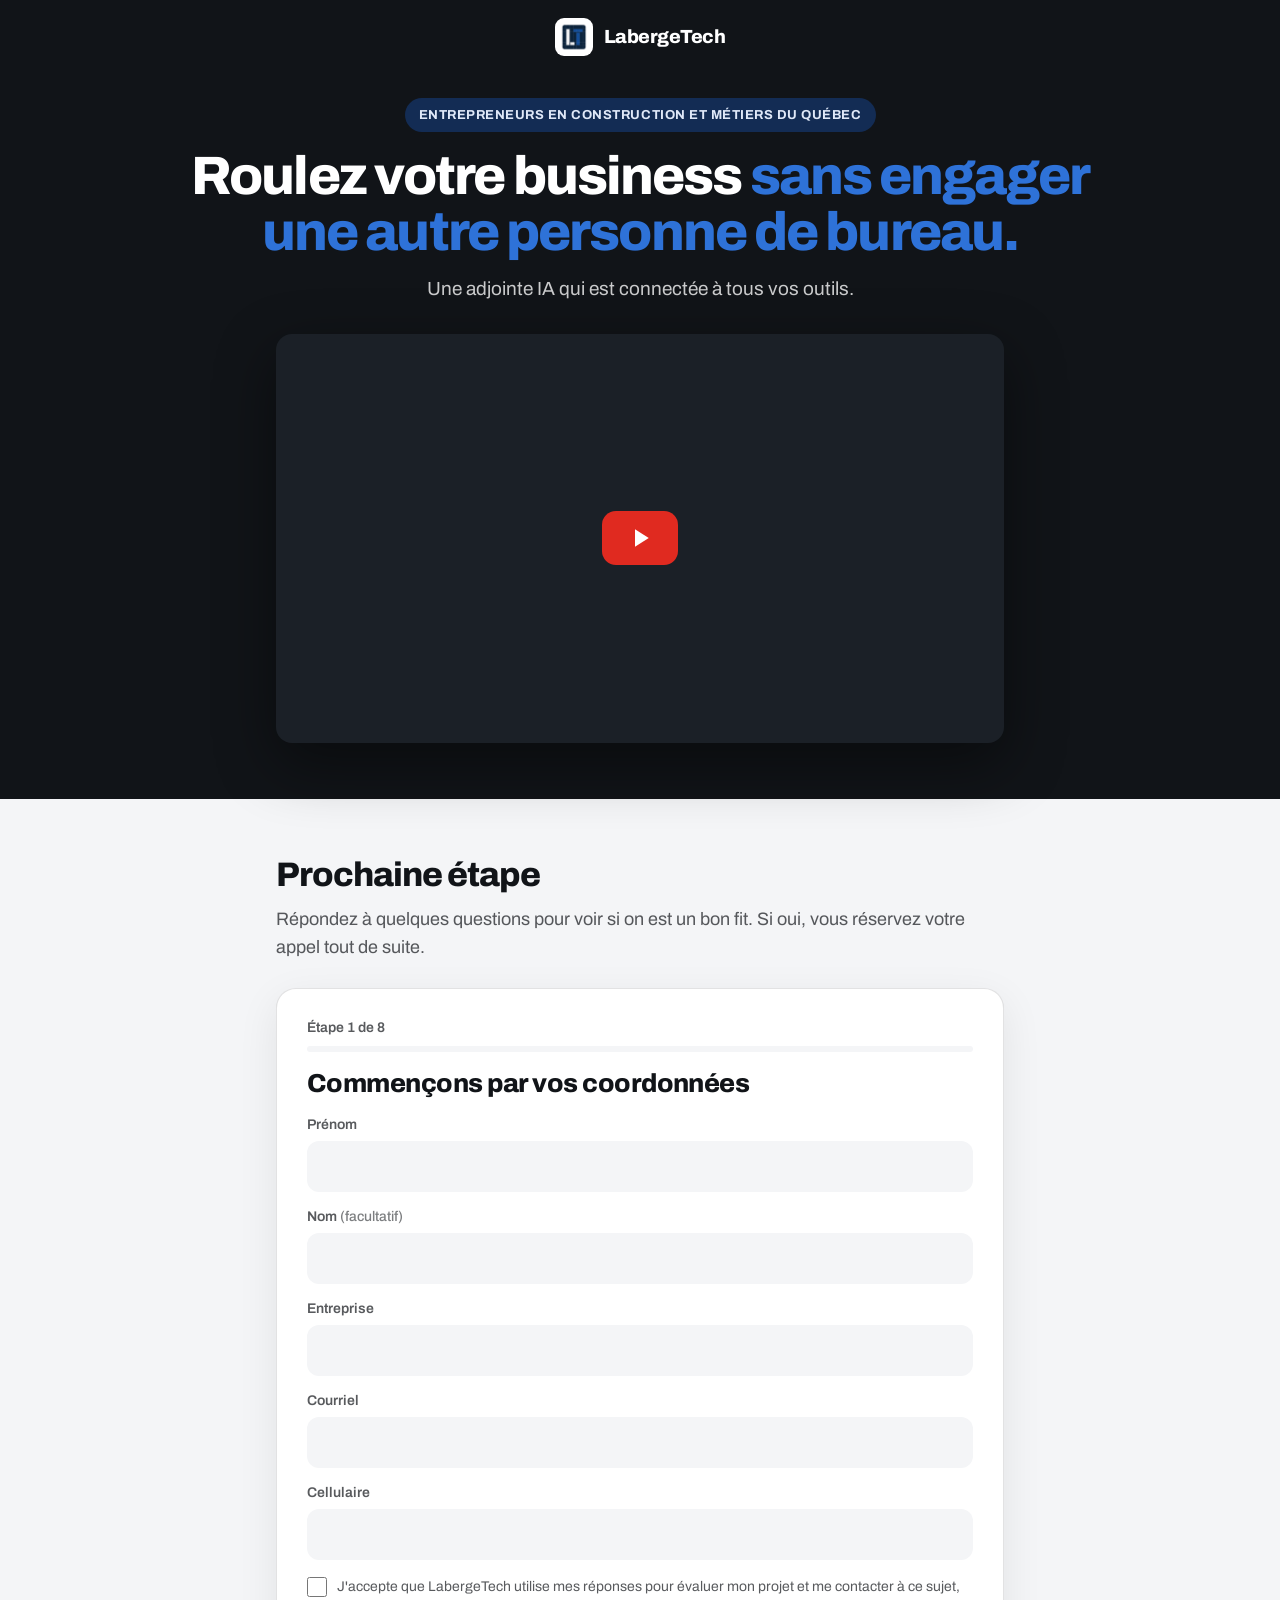
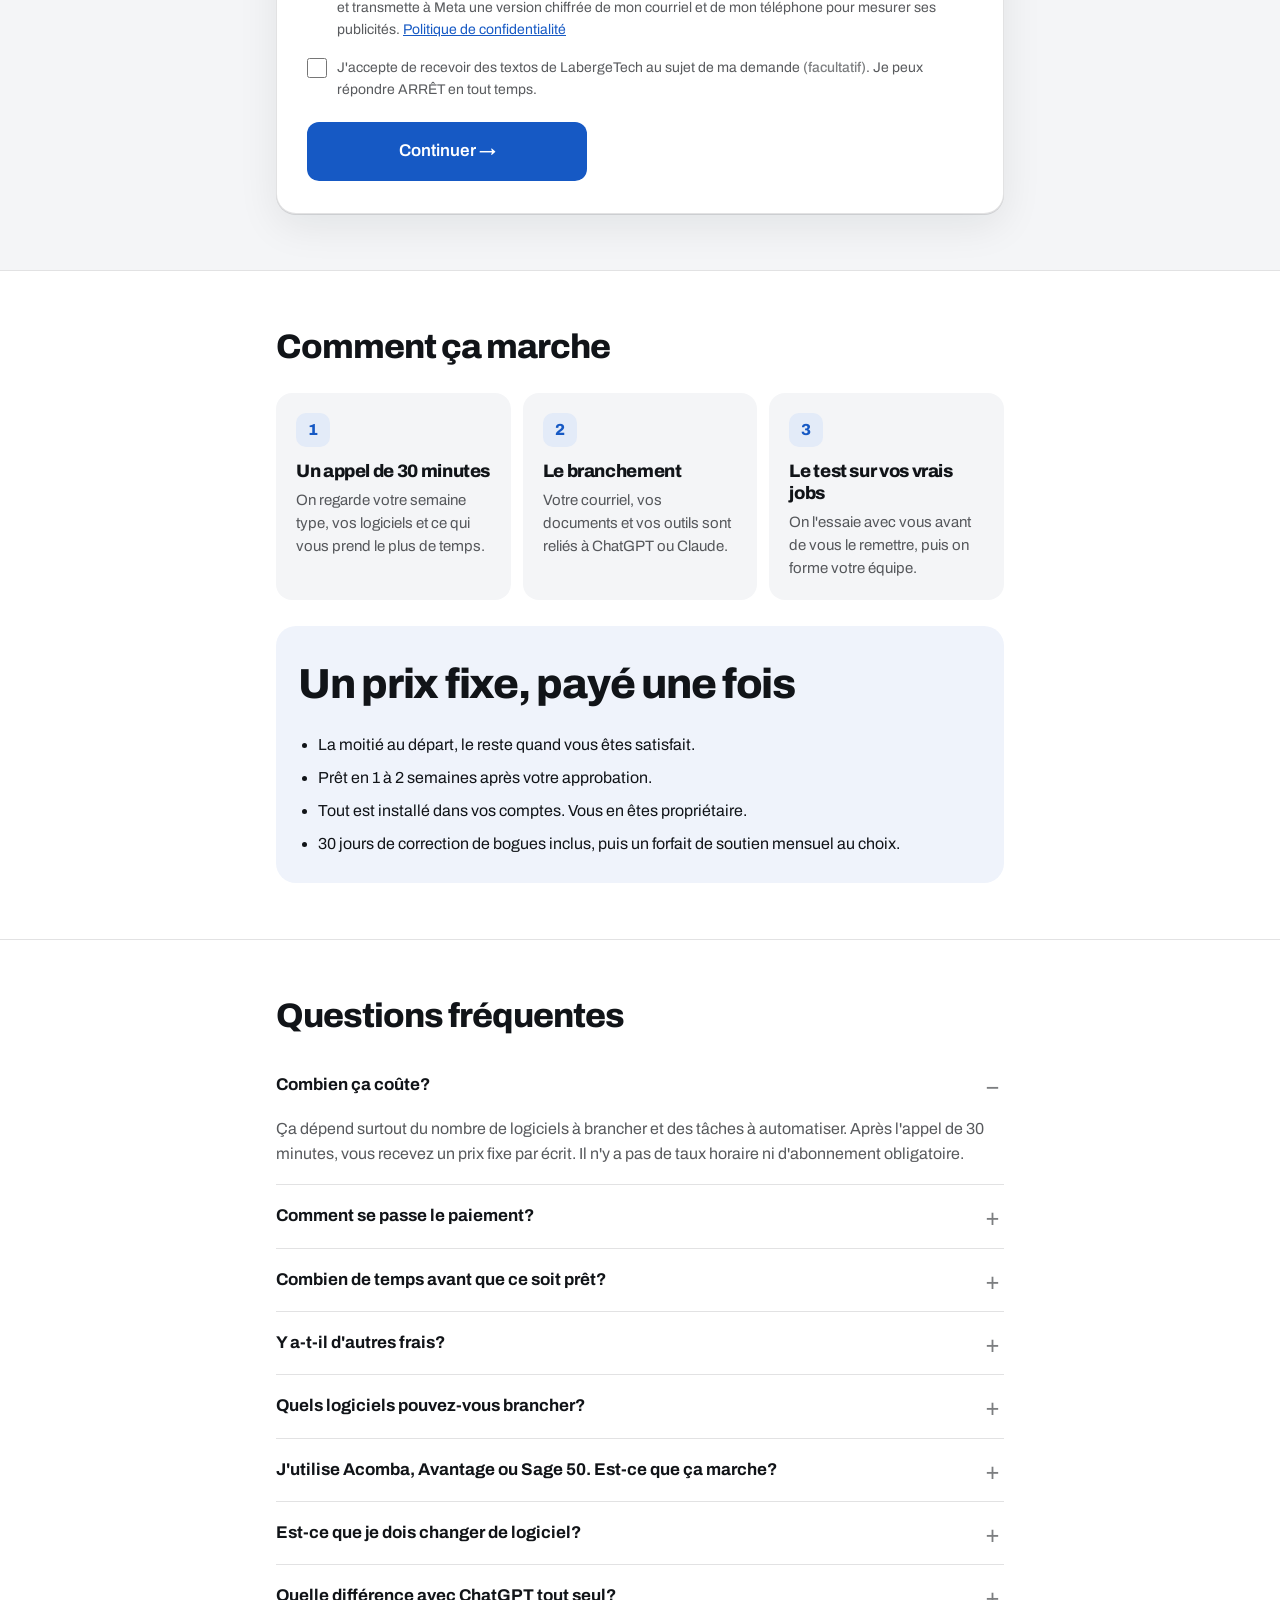
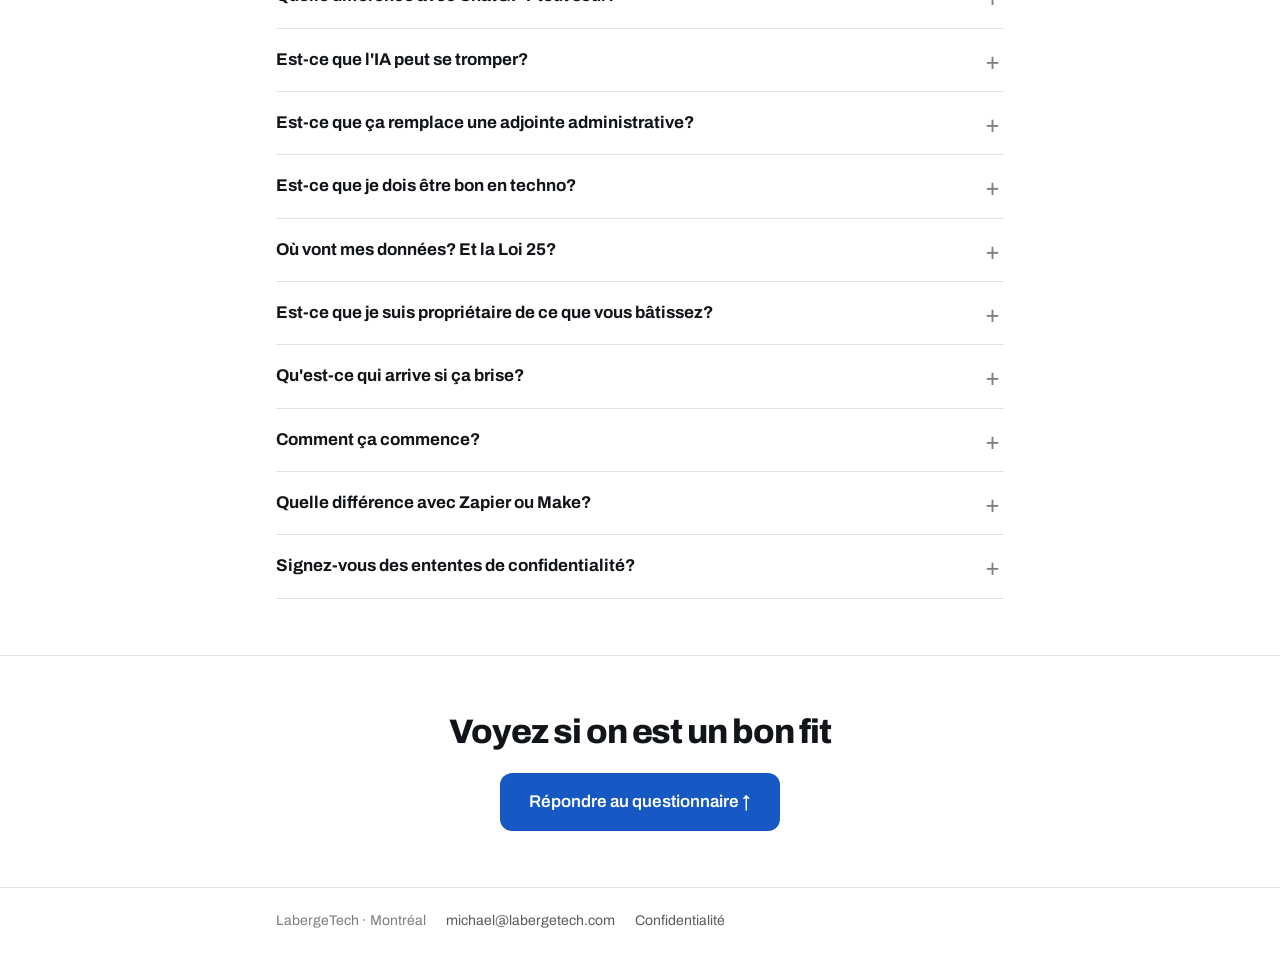
==== adjoint-ia/index.html @ 3dfdaa83 "Add Adjoint IA landing pages, privacy pages cover Meta pixel" ====
<!DOCTYPE html>
<html lang="fr-CA">
<head>
<meta charset="utf-8">
<meta name="viewport" content="width=device-width, initial-scale=1, viewport-fit=cover">
<title>Adjoint IA pour entrepreneurs | LabergeTech</title>
<meta name="description" content="On branche ChatGPT ou Claude sur votre courriel, vos prix et vos logiciels. Pour les entreprises de la construction et des métiers au Québec.">
<link rel="canonical" href="https://labergetech.com/adjoint-ia/">
<link rel="icon" type="image/png" href="../assets/logo.png">
<meta property="og:title" content="Roulez votre business sans engager une autre personne de bureau">
<meta property="og:description" content="Il connaît vos prix, vos jobs et vos clients. Pour les entrepreneurs en construction et les métiers.">
<meta property="og:type" content="website">
<meta property="og:site_name" content="LabergeTech">
<meta property="og:url" content="https://labergetech.com/adjoint-ia/">
<meta property="og:locale" content="fr_CA">
<meta name="robots" content="noindex">
<link rel="preconnect" href="https://fonts.googleapis.com">
<link rel="preconnect" href="https://fonts.gstatic.com" crossorigin>
<link rel="stylesheet" href="https://fonts.googleapis.com/css2?family=Archivo:wght@400;500;600;700;800&display=swap">
<link rel="stylesheet" href="adjoint.css">
<style>
/* Variant A: full page. Dark hero, then light sections. */
.hero { background: var(--ink); color: #fff; padding: 18px 0 56px; }
.hero .brand { color: #fff; }
.callout { display: inline-block; margin-top: 34px; padding: 7px 14px; border-radius: 99px; font-size: 13px; font-weight: 700;
  letter-spacing: .04em; text-transform: uppercase; background: color-mix(in srgb, var(--accent) 35%, var(--ink)); color: #dfe8f8; }
.hero h1 { margin-top: 16px; font-size: clamp(34px, 8.6vw, 54px); font-weight: 800; letter-spacing: -.035em; line-height: 1.04; }
.hero .wrap { max-width: 1000px; text-align: center; }
.hero h1 .hl { color: var(--accent-2); }
.hero h1 .lg { display: none; }
@media (min-width: 960px) { .hero h1 .lg { display: inline; } }
.hero .sub { margin: 14px auto 0; font-size: 19px; color: rgba(255,255,255,.78); max-width: 34em; }
.hero .vsl { max-width: 728px; margin: 30px auto 0; box-shadow: 0 20px 60px rgba(0,0,0,.45); }
.sec { padding: 56px 0; }
.sec + .sec { border-top: 1px solid var(--line); }
.sec h2 { font-size: clamp(26px, 6vw, 34px); font-weight: 800; letter-spacing: -.03em; }
.sec .lead { margin-top: 10px; font-size: 18px; color: var(--ink-70); }
.grid3 { display: grid; gap: 12px; margin-top: 26px; }
@media (min-width: 680px) { .grid3 { grid-template-columns: repeat(3, 1fr); } }
.card { background: var(--surface); border-radius: 16px; padding: 20px; }
.card .n { width: 34px; height: 34px; border-radius: 10px; display: grid; place-items: center; font-weight: 800;
  background: color-mix(in srgb, var(--accent) 12%, var(--bg)); color: var(--accent); }
.card h3 { margin-top: 14px; font-size: 18px; font-weight: 800; }
.card p { margin-top: 6px; color: var(--ink-70); font-size: 15px; }
.apply { background: var(--surface); }
.apply .quiz-card { margin-top: 26px; }
.offer { margin-top: 26px; border-radius: 20px; padding: 26px 22px; background: color-mix(in srgb, var(--accent) 7%, var(--bg)); }
.offer .big { font-size: clamp(30px, 8vw, 42px); font-weight: 800; letter-spacing: -.03em; }
.offer ul { margin: 16px 0 0; padding-left: 20px; }
.offer li { margin-top: 8px; }
.faq { margin-top: 18px; }
.end { text-align: center; }
.end .btn { margin-top: 20px; }
</style>
</head>
<body data-adjoint="A">

<header class="hero"><div class="wrap">
  <a class="brand" href="../fr/"><img src="../assets/logo.png" alt="" width="38" height="38">LabergeTech</a>
  <p><span class="callout">Entrepreneurs en construction et métiers du Québec</span></p>
  <h1>Roulez votre business <span class="hl">sans engager<br class="lg"> une autre personne de bureau.</span></h1>
  <p class="sub">Une adjointe IA qui est connectée à tous vos outils.</p>
  <div class="vsl" role="button" aria-label="Lire la vidéo"><p class="vsl-soon">Vidéo à venir</p></div>
</div></header>

<main>

  <section class="sec apply" id="questionnaire"><div class="wrap">
    <h2>Prochaine étape</h2>
    <p class="lead">Répondez à quelques questions pour voir si on est un bon fit. Si oui, vous réservez votre appel tout de suite.</p>
    <div class="quiz-card" id="quiz">
      <p class="prog-t" id="prog-t" aria-live="polite"></p><div class="bar"><span id="bar"></span></div>
      <div id="step"></div>
    </div>
  </div></section>

  <section class="sec"><div class="wrap">
    <h2>Comment ça marche</h2>
    <div class="grid3">
      <div class="card"><div class="n">1</div><h3>Un appel de 30 minutes</h3><p>On regarde votre semaine type, vos logiciels et ce qui vous prend le plus de temps.</p></div>
      <div class="card"><div class="n">2</div><h3>Le branchement</h3><p>Votre courriel, vos documents et vos outils sont reliés à ChatGPT ou Claude.</p></div>
      <div class="card"><div class="n">3</div><h3>Le test sur vos vrais jobs</h3><p>On l'essaie avec vous avant de vous le remettre, puis on forme votre équipe.</p></div>
    </div>
    <div class="offer">
      <p class="big">Un prix fixe, payé une fois</p>
      <ul>
        <li>La moitié au départ, le reste quand vous êtes satisfait.</li>
        <li>Prêt en 1 à 2 semaines après votre approbation.</li>
        <li>Tout est installé dans vos comptes. Vous en êtes propriétaire.</li>
        <li>30 jours de correction de bogues inclus, puis un forfait de soutien mensuel au choix.</li>
      </ul>
    </div>
  </div></section>

  <section class="sec"><div class="wrap">
    <h2>Questions fréquentes</h2>
    <div class="faq">
      <details open><summary>Combien ça coûte?</summary><p>Ça dépend surtout du nombre de logiciels à brancher et des tâches à automatiser. Après l'appel de 30 minutes, vous recevez un prix fixe par écrit. Il n'y a pas de taux horaire ni d'abonnement obligatoire.</p></details>
      <details><summary>Comment se passe le paiement?</summary><p>La moitié au départ, le reste à la fin, quand vous êtes satisfait du résultat. Des rondes de corrections sont incluses dans chaque projet.</p></details>
      <details><summary>Combien de temps avant que ce soit prêt?</summary><p>De 1 à 2 semaines après votre approbation. Vous recevez un échéancier avant le début des travaux.</p></details>
      <details><summary>Y a-t-il d'autres frais?</summary><p>Oui : l'abonnement à ChatGPT ou à Claude, payé directement à OpenAI ou à Anthropic, pour chaque personne qui utilise l'adjoint. Certains connecteurs ont aussi des frais mensuels. On vous dit lesquels avant de commencer.</p></details>
      <details><summary>Quels logiciels pouvez-vous brancher?</summary><p>Gestion des jobs et des clients : Jobber, ProgressionLIVE, HubSpot, Housecall Pro, ServiceTitan et GoHighLevel. Comptabilité : QuickBooks Online, Acomba, Sage 50 et Avantage. Courriel et documents : Outlook et Gmail. Vous utilisez autre chose? Indiquez-le dans le questionnaire : on regarde avec vous à l'appel si ça peut fonctionner.</p></details>
      <details><summary>J'utilise Acomba, Avantage ou Sage 50. Est-ce que ça marche?</summary><p>Oui, avec un connecteur. Ces logiciels roulent sur un poste de travail et ne s'ouvrent pas directement à l'IA. Pour Acomba et Avantage, un module ajouté sur l'ordinateur de la comptabilité permet de lire et de créer des clients, des factures et des soumissions. Pour Sage 50, on passe par la trousse de développement officielle de Sage. C'est plus de travail qu'un logiciel en ligne, alors on regarde ensemble à l'appel si ça vaut la peine pour vous. Votre courriel, votre liste de prix et vos soumissions se branchent de toute façon.</p></details>
      <details><summary>Est-ce que je dois changer de logiciel?</summary><p>Non. On bâtit autour de ce que vous utilisez déjà.</p></details>
      <details><summary>Quelle différence avec ChatGPT tout seul?</summary><p>Sans accès à vos outils, ChatGPT ne connaît rien de votre entreprise : il faut lui recoller vos prix et vos infos à chaque conversation. Un Adjoint IA est branché en permanence sur vos documents et vos logiciels. Quand il répond, il vous montre d'où vient l'information.</p></details>
      <details><summary>Est-ce que l'IA peut se tromper?</summary><p>Oui, comme une personne. C'est pour ça que l'adjoint cite ses sources et n'envoie rien, ni courriel ni facture, sans que vous l'ayez relu. On le teste avec vous sur vos vrais jobs avant de vous le remettre.</p></details>
      <details><summary>Est-ce que ça remplace une adjointe administrative?</summary><p>Ça dépend de ce qu'elle fait. L'IA prend les tâches répétitives : retrouver un prix, monter un premier jet de soumission, préparer une relance. Elle ne répond pas au téléphone et ne décide rien à votre place.</p></details>
      <details><summary>Est-ce que je dois être bon en techno?</summary><p>Non. Vous lui écrivez en français, comme à une personne. On forme votre équipe à la remise.</p></details>
      <details><summary>Où vont mes données? Et la Loi 25?</summary><p>Vos données restent dans vos comptes : votre Microsoft 365 ou Google, votre logiciel comptable, votre abonnement ChatGPT ou Claude. On configure les réglages de confidentialité offerts par votre forfait et on vous aide à documenter l'usage de l'IA comme l'exige la Loi 25.</p></details>
      <details><summary>Est-ce que je suis propriétaire de ce que vous bâtissez?</summary><p>Oui. Tout est installé chez vous, à votre nom. Si vous voulez faire affaire avec quelqu'un d'autre un jour, vous partez avec l'ensemble.</p></details>
      <details><summary>Qu'est-ce qui arrive si ça brise?</summary><p>Les 30 jours suivant la remise, on corrige les bogues sans frais. Ensuite, un forfait de soutien mensuel est offert, au choix : on s'occupe des mises à jour, des bris et des ajouts. Sinon, on intervient à l'heure.</p></details>
      <details><summary>Comment ça commence?</summary><p>Vous remplissez le questionnaire ci-dessus, puis vous réservez un appel de 30 minutes. On passe en revue votre semaine et vos tâches les plus longues. Si c'est un bon fit, vous recevez un prix fixe par écrit.</p></details>
      <details><summary>Quelle différence avec Zapier ou Make?</summary><p>Zapier et Make déplacent des données d'un logiciel à l'autre selon des règles fixes. Un Adjoint IA comprend une demande écrite en français et va chercher l'information lui-même. On utilise parfois Zapier en arrière-plan pour brancher un logiciel.</p></details>
      <details><summary>Signez-vous des ententes de confidentialité?</summary><p>Oui. On signe la vôtre, ou on vous envoie la nôtre avant l'appel.</p></details>
    </div>
  </div></section>

  <section class="sec end"><div class="wrap">
    <h2>Voyez si on est un bon fit</h2>
    <button type="button" class="btn btn-primary btn-lg wide" data-start>Répondre au questionnaire ↑</button>
  </div></section>
</main>

<footer class="foot"><div class="wrap">
  <span>LabergeTech · Montréal</span>
  <a href="mailto:michael@labergetech.com">michael@labergetech.com</a>
  <a href="../confidentialite/">Confidentialité</a>
</div></footer>

<script src="adjoint.js"></script>
</body>
</html>
---- adjoint-ia/adjoint.css ----
/* Shared by both Adjoint IA pages. Tokens copied from facturation/index.html. */
:root {
  --bg: #ffffff;
  --surface: #f4f5f7;
  --ink: #111418;
  --accent: #1659c4;
  --accent-2: #2e72d8;
  --ink-70: color-mix(in srgb, var(--ink) 70%, transparent);
  --ink-55: color-mix(in srgb, var(--ink) 55%, transparent);
  --ink-30: color-mix(in srgb, var(--ink) 30%, transparent);
  --line: color-mix(in srgb, var(--ink) 12%, transparent);
  --green: #1d8052;
  --green-2: #23975f;
  --r: 12px;
  --ease: cubic-bezier(.16, 1, .3, 1);
}
*, *::before, *::after { box-sizing: border-box; }
[hidden] { display: none !important; }
html { -webkit-text-size-adjust: 100%; scroll-behavior: smooth; }
@media (prefers-reduced-motion: reduce) { html { scroll-behavior: auto; } }
body { margin: 0; background: var(--bg); color: var(--ink);
  font-family: "Archivo", system-ui, -apple-system, "Segoe UI", sans-serif;
  font-size: 16px; line-height: 1.55; -webkit-font-smoothing: antialiased; }
:focus-visible { outline: 2px solid var(--accent); outline-offset: 3px; }
h1, h2, h3 { margin: 0; letter-spacing: -.02em; line-height: 1.2; }
p { margin: 0; }
a { color: var(--accent); }
.wrap { max-width: 760px; margin: 0 auto; padding: 0 16px; }
.nw { white-space: nowrap; }

.brand { display: inline-flex; align-items: center; gap: 11px; color: inherit; text-decoration: none;
  font-weight: 800; font-size: 19px; letter-spacing: -.025em; }
.brand img { width: 38px; height: 38px; border-radius: 9px; }

.btn { display: inline-flex; align-items: center; justify-content: center; gap: 8px; min-height: 48px;
  font: inherit; font-weight: 600; font-size: 16px; padding: 12px 22px; border-radius: var(--r);
  border: 1px solid transparent; cursor: pointer; text-decoration: none; text-align: center;
  transition: background .2s var(--ease), transform .2s var(--ease); }
.btn-primary { background: var(--accent); color: #fff; }
.btn-primary:hover { background: var(--accent-2); }
.btn-go { background: var(--green); color: #fff; box-shadow: 0 6px 20px color-mix(in srgb, var(--green) 35%, transparent); }
.btn-go:hover { background: var(--green-2); }
.btn:active { transform: translateY(1px); }
.btn[disabled] { opacity: .45; cursor: default; }
.btn-lg { padding: 15px 26px; font-size: 17px; }
.wide { width: 100%; }
@media (min-width: 560px) { .wide { width: auto; min-width: 280px; } }

/* VSL: poster until config.json has a YouTube id, then click to load */
.vsl { position: relative; aspect-ratio: 16 / 9; border-radius: 16px; overflow: hidden; background: #1b2027 center / cover;
  display: grid; place-items: center; color: #fff; text-align: center; }
.vsl.ready { cursor: pointer; }
.vsl.ready::after { content: ""; position: absolute; width: 76px; height: 54px; border-radius: 14px; background: #e02a20
  url("data:image/svg+xml,%3Csvg xmlns='http://www.w3.org/2000/svg' viewBox='0 0 24 24'%3E%3Cpath d='M8 5v14l11-7z' fill='%23fff'/%3E%3C/svg%3E") center / 30px no-repeat; }
.vsl.ready .vsl-soon { display: none; }
.vsl-soon { padding: 20px; font-weight: 600; opacity: .8; }
.vsl iframe { position: absolute; inset: 0; width: 100%; height: 100%; border: 0; }

/* questionnaire */
.quiz-card { background: var(--bg); color: var(--ink); border-radius: 20px; padding: 22px 18px 26px;
  box-shadow: 0 1px 0 var(--line), 0 12px 40px rgba(17, 20, 24, .08); border: 1px solid var(--line); }
@media (min-width: 560px) { .quiz-card { padding: 28px 30px 32px; } }
.prog-t { font-size: 14px; font-weight: 600; color: var(--ink-70); }
.bar { height: 6px; background: var(--surface); border-radius: 99px; margin-top: 8px; overflow: hidden; }
.bar span { display: block; height: 100%; width: 0; background: var(--accent); border-radius: 99px; transition: width .3s var(--ease); }
#step { padding-top: 16px; }
#step h3, .result h3 { font-size: clamp(21px, 5.4vw, 26px); font-weight: 800; outline: none; }
.back { font: inherit; font-size: 15px; font-weight: 600; color: var(--ink-70); background: none; border: 0;
  padding: 10px 0; margin: -6px 0 6px; min-height: 44px; cursor: pointer; }
.hint { margin-top: 6px; color: var(--ink-55); font-size: 15px; }
.chips { display: grid; gap: 10px; margin-top: 18px; }
@media (min-width: 560px) { .chips { grid-template-columns: 1fr 1fr; } }
.chip { font: inherit; font-size: 16px; font-weight: 500; text-align: left; color: var(--ink); min-height: 52px;
  padding: 13px 16px 13px 46px; position: relative; background: var(--bg); cursor: pointer;
  border: 1.5px solid color-mix(in srgb, var(--ink) 22%, transparent); border-radius: var(--r);
  transition: border-color .15s var(--ease), background .15s var(--ease); -webkit-tap-highlight-color: transparent; }
.chip::before { content: ""; position: absolute; left: 16px; top: 50%; width: 18px; height: 18px; margin-top: -9px;
  border-radius: 50%; border: 1.5px solid var(--ink-30); background: var(--bg); }
.chips.multi .chip::before { border-radius: 5px; }
.chip:hover { border-color: var(--accent); }
.chip[aria-pressed="true"] { border-color: var(--accent); background: color-mix(in srgb, var(--accent) 7%, var(--bg)); }
.chip[aria-pressed="true"]::before { border-color: var(--accent); background: var(--accent); box-shadow: inset 0 0 0 3px var(--bg); }
.next { margin-top: 20px; }
textarea, .fld input { width: 100%; font: inherit; font-size: 17px; color: var(--ink); padding: 11px 14px;
  background: var(--surface); border: 1.5px solid transparent; border-radius: var(--r); }
textarea { margin-top: 16px; resize: vertical; }
.fld input { min-height: 50px; }
textarea:focus, .fld input:focus { outline: none; border-color: var(--accent); background: var(--bg); }
.fld { display: grid; gap: 6px; margin-top: 14px; }
.fld span { font-size: 14px; font-weight: 600; color: var(--ink-70); }
.fld em, .check em { font-style: normal; font-weight: 500; color: var(--ink-55); }
.check { display: flex; gap: 10px; align-items: flex-start; margin-top: 16px; font-size: 14px; color: var(--ink-70); }
.check input { width: 20px; height: 20px; margin: 1px 0 0; flex: none; accent-color: var(--accent); }
#contact .btn { margin-top: 22px; }
.err { margin-top: 12px; font-size: 14px; font-weight: 600; color: #c62d22; }
.hp { position: absolute; left: -9999px; width: 1px; height: 1px; overflow: hidden; }
.result p { margin-top: 12px; color: var(--ink-70); font-size: 17px; }
.result .btn { margin-top: 22px; }
.result.ok h3 { color: var(--green); }

/* FAQ: native accordion */
.faq details { border-bottom: 1px solid var(--line); }
.faq summary { list-style: none; cursor: pointer; padding: 18px 36px 18px 0; position: relative; font-weight: 700; font-size: 17px; }
.faq summary::-webkit-details-marker { display: none; }
.faq summary::after { content: "+"; position: absolute; right: 4px; top: 14px; font-size: 24px; font-weight: 400; color: var(--ink-55); }
.faq details[open] summary::after { content: "\2212"; }
.faq details p { padding: 0 0 18px; color: var(--ink-70); }

.foot { border-top: 1px solid var(--line); padding: 22px 0 40px; font-size: 14px; color: var(--ink-55); }
.foot .wrap { display: flex; flex-wrap: wrap; gap: 8px 20px; }
.foot a { color: var(--ink-70); text-decoration: none; }
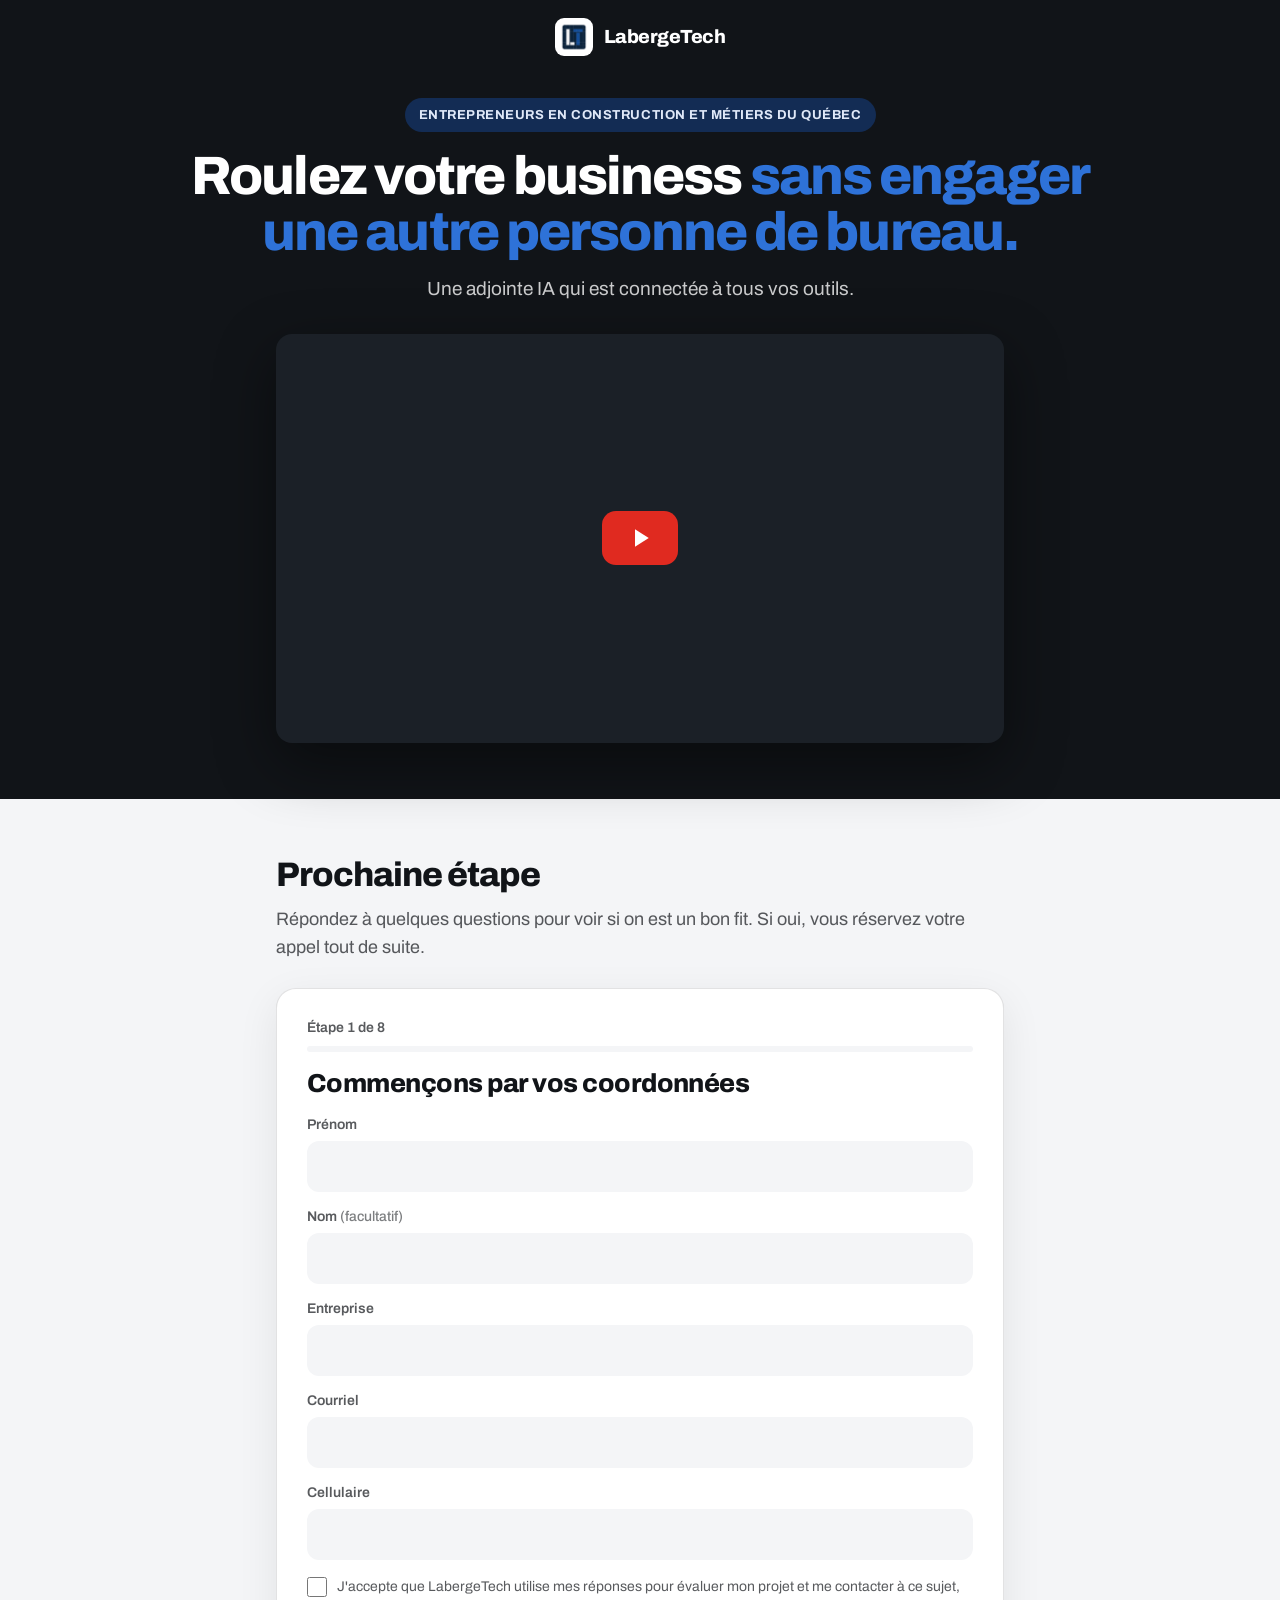
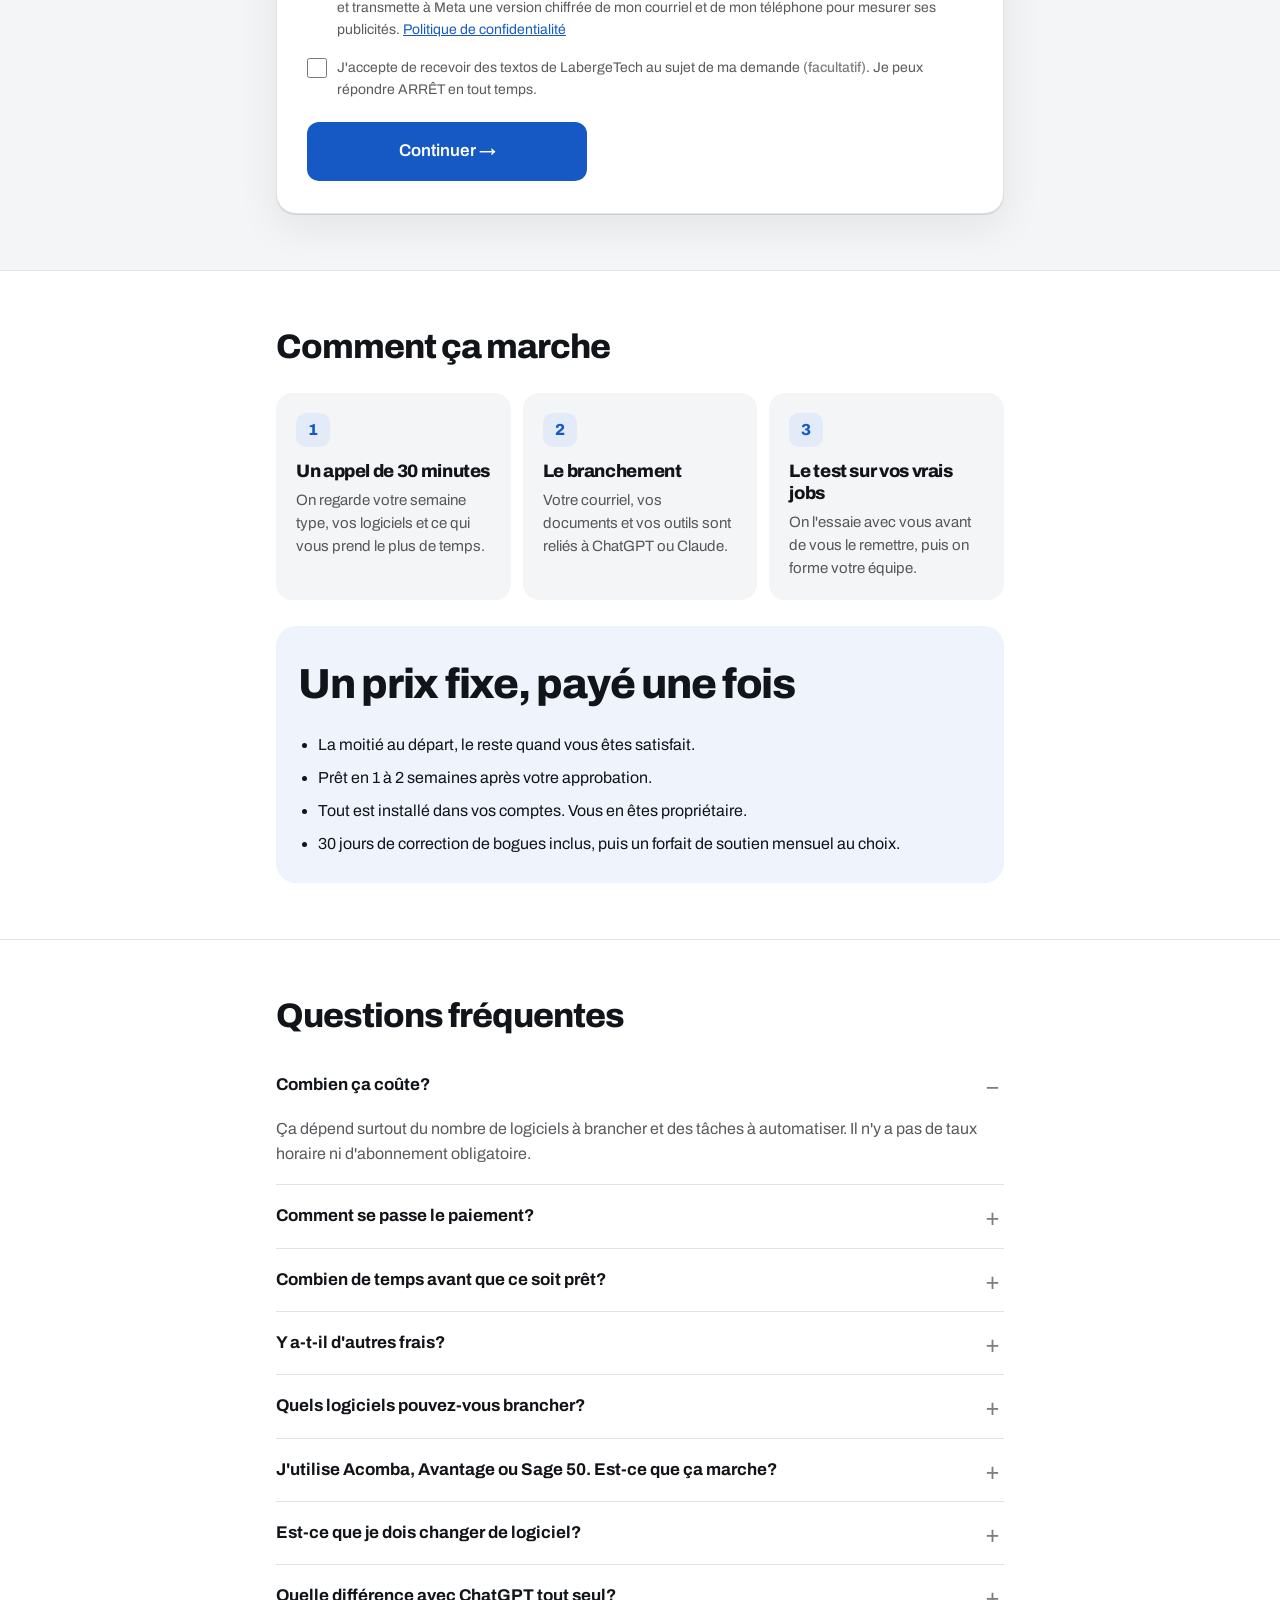
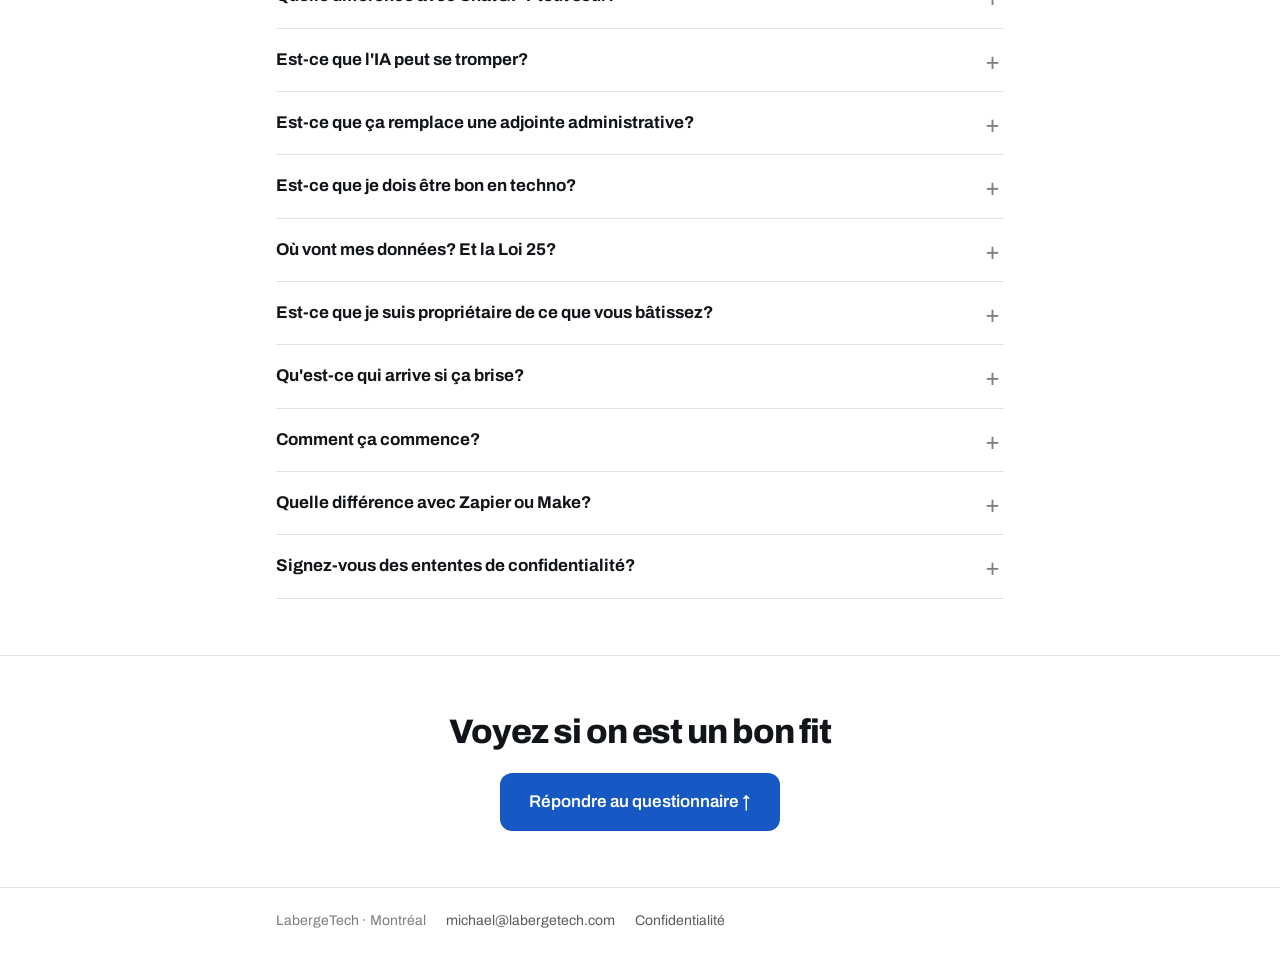
==== commit 4bb85649: "Drop the fixed-price-in-writing line from result screen and FAQ" ====
--- a/adjoint-ia/index.html
+++ b/adjoint-ia/index.html
@@ -95,7 +95,7 @@
   <section class="sec"><div class="wrap">
     <h2>Questions fréquentes</h2>
     <div class="faq">
-      <details open><summary>Combien ça coûte?</summary><p>Ça dépend surtout du nombre de logiciels à brancher et des tâches à automatiser. Après l'appel de 30 minutes, vous recevez un prix fixe par écrit. Il n'y a pas de taux horaire ni d'abonnement obligatoire.</p></details>
+      <details open><summary>Combien ça coûte?</summary><p>Ça dépend surtout du nombre de logiciels à brancher et des tâches à automatiser. Il n'y a pas de taux horaire ni d'abonnement obligatoire.</p></details>
       <details><summary>Comment se passe le paiement?</summary><p>La moitié au départ, le reste à la fin, quand vous êtes satisfait du résultat. Des rondes de corrections sont incluses dans chaque projet.</p></details>
       <details><summary>Combien de temps avant que ce soit prêt?</summary><p>De 1 à 2 semaines après votre approbation. Vous recevez un échéancier avant le début des travaux.</p></details>
       <details><summary>Y a-t-il d'autres frais?</summary><p>Oui : l'abonnement à ChatGPT ou à Claude, payé directement à OpenAI ou à Anthropic, pour chaque personne qui utilise l'adjoint. Certains connecteurs ont aussi des frais mensuels. On vous dit lesquels avant de commencer.</p></details>
@@ -109,7 +109,7 @@
       <details><summary>Où vont mes données? Et la Loi 25?</summary><p>Vos données restent dans vos comptes : votre Microsoft 365 ou Google, votre logiciel comptable, votre abonnement ChatGPT ou Claude. On configure les réglages de confidentialité offerts par votre forfait et on vous aide à documenter l'usage de l'IA comme l'exige la Loi 25.</p></details>
       <details><summary>Est-ce que je suis propriétaire de ce que vous bâtissez?</summary><p>Oui. Tout est installé chez vous, à votre nom. Si vous voulez faire affaire avec quelqu'un d'autre un jour, vous partez avec l'ensemble.</p></details>
       <details><summary>Qu'est-ce qui arrive si ça brise?</summary><p>Les 30 jours suivant la remise, on corrige les bogues sans frais. Ensuite, un forfait de soutien mensuel est offert, au choix : on s'occupe des mises à jour, des bris et des ajouts. Sinon, on intervient à l'heure.</p></details>
-      <details><summary>Comment ça commence?</summary><p>Vous remplissez le questionnaire ci-dessus, puis vous réservez un appel de 30 minutes. On passe en revue votre semaine et vos tâches les plus longues. Si c'est un bon fit, vous recevez un prix fixe par écrit.</p></details>
+      <details><summary>Comment ça commence?</summary><p>Vous remplissez le questionnaire ci-dessus, puis vous réservez un appel de 30 minutes. On passe en revue votre semaine et vos tâches les plus longues.</p></details>
       <details><summary>Quelle différence avec Zapier ou Make?</summary><p>Zapier et Make déplacent des données d'un logiciel à l'autre selon des règles fixes. Un Adjoint IA comprend une demande écrite en français et va chercher l'information lui-même. On utilise parfois Zapier en arrière-plan pour brancher un logiciel.</p></details>
       <details><summary>Signez-vous des ententes de confidentialité?</summary><p>Oui. On signe la vôtre, ou on vous envoie la nôtre avant l'appel.</p></details>
     </div>
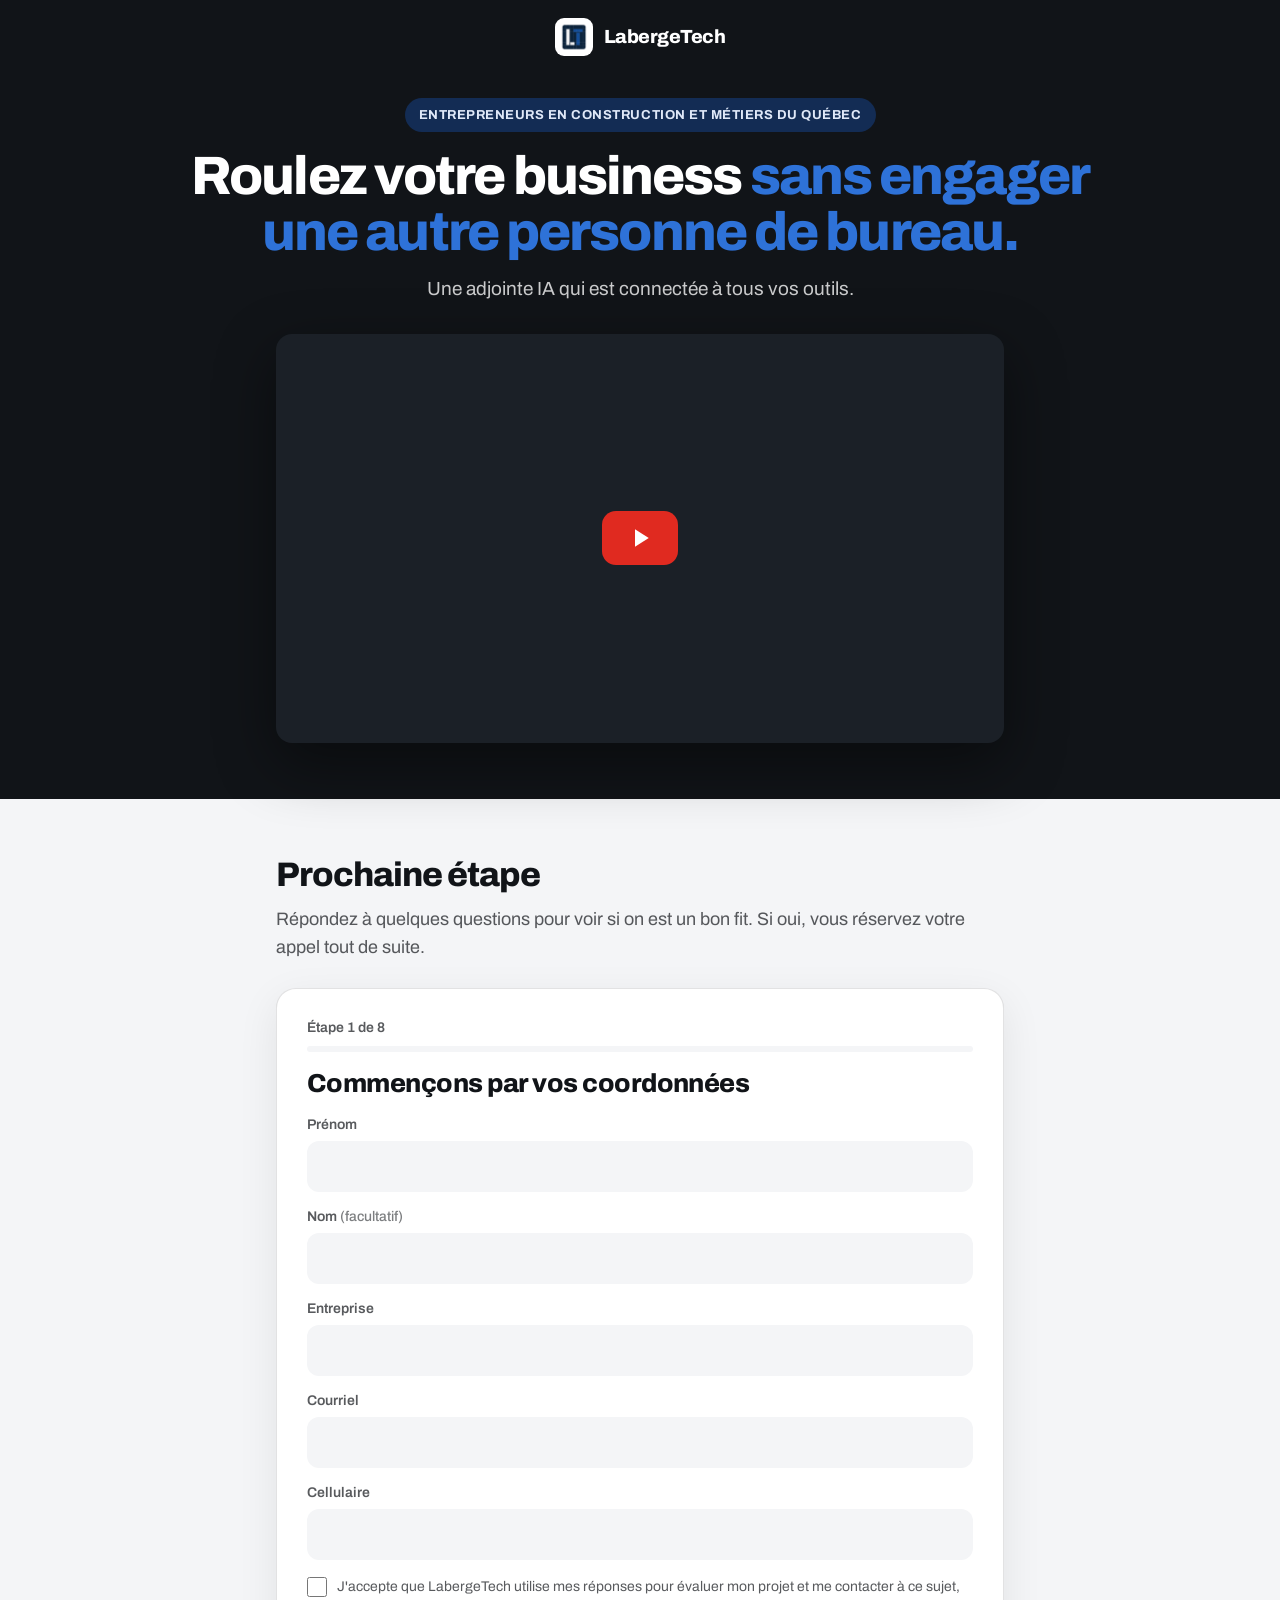
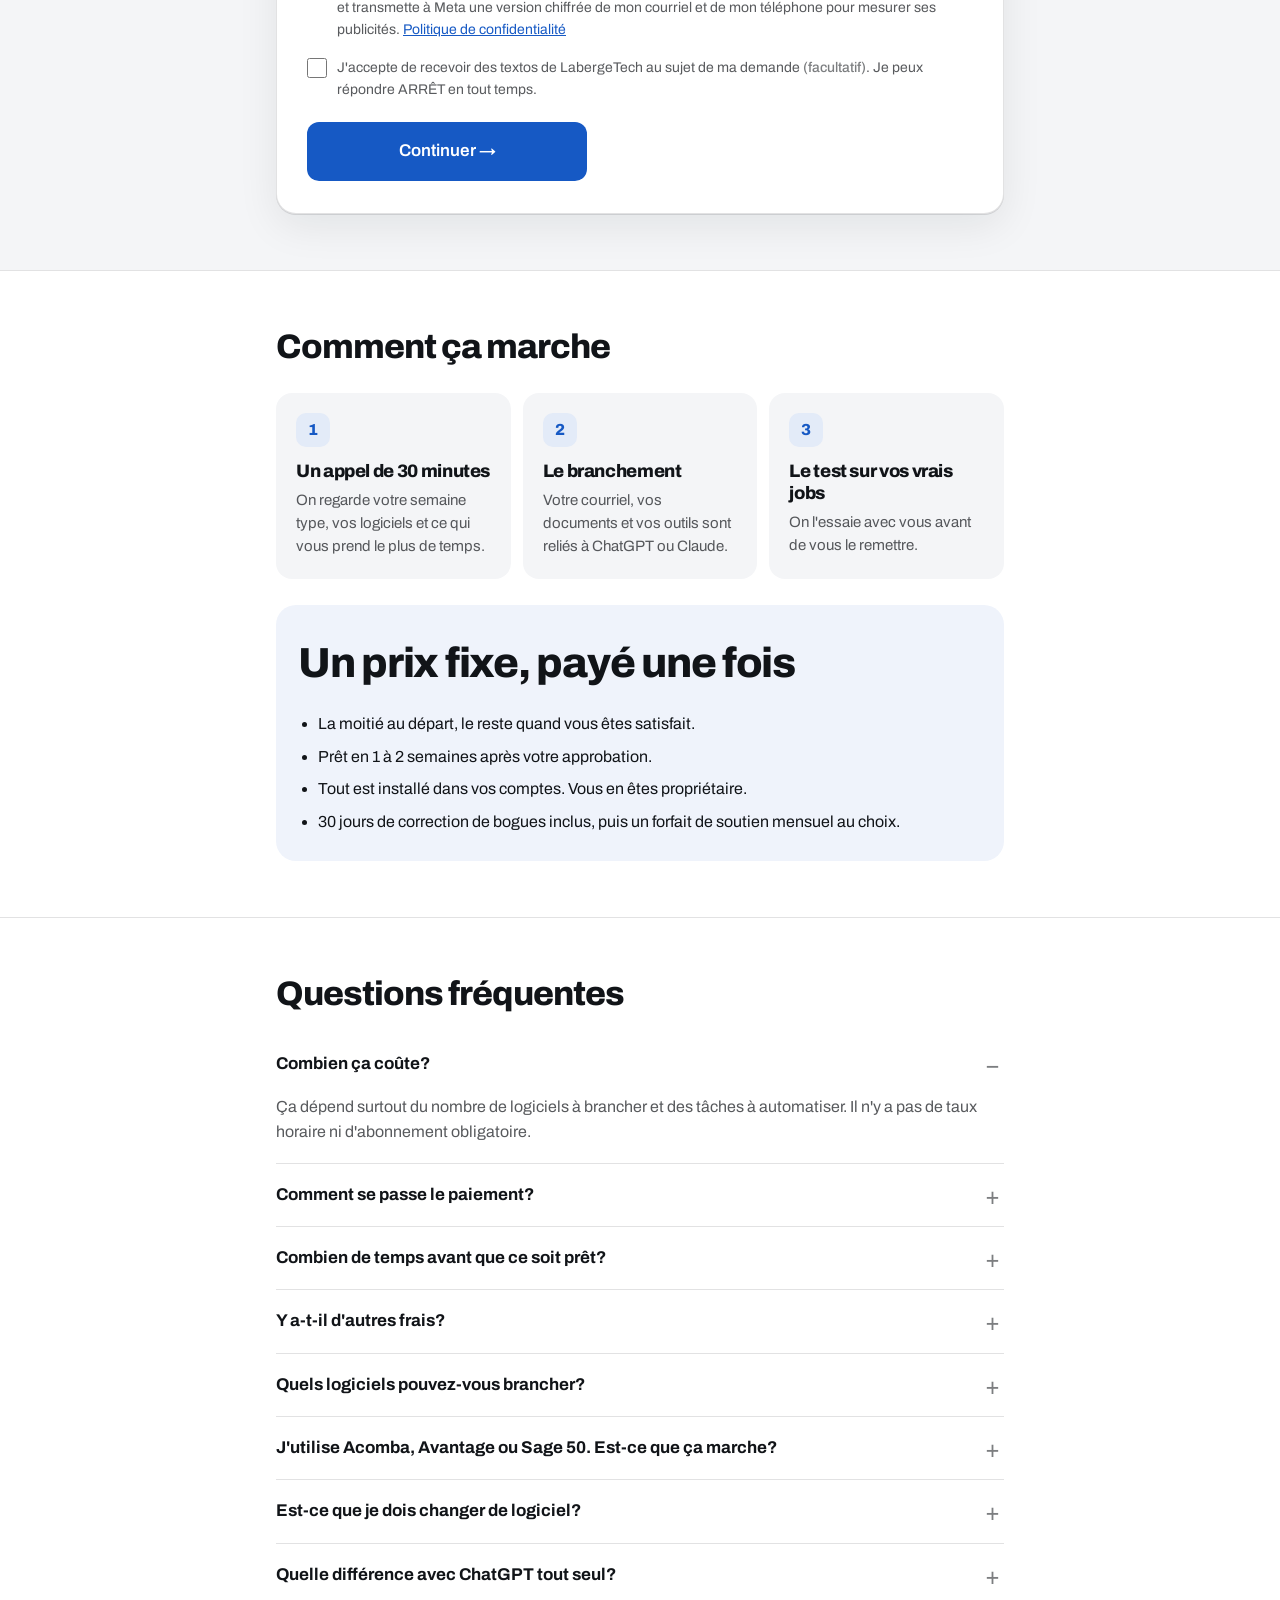
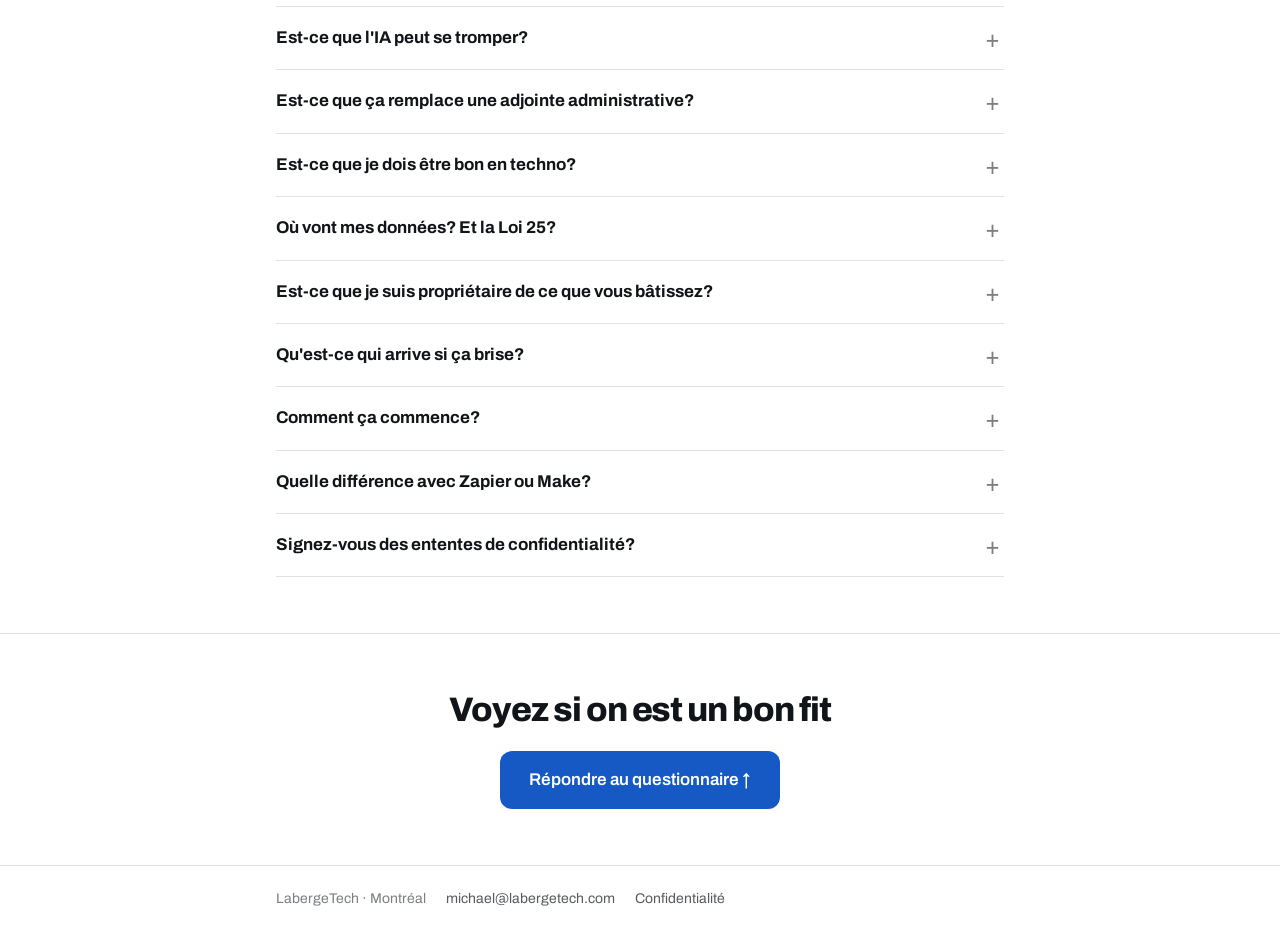
==== commit cc369da4: "Adjoint IA: drop the team-training promise (FAQ and step 3) The ad says no training is needed; the p" ====
--- a/adjoint-ia/index.html
+++ b/adjoint-ia/index.html
@@ -79,7 +79,7 @@
     <div class="grid3">
       <div class="card"><div class="n">1</div><h3>Un appel de 30 minutes</h3><p>On regarde votre semaine type, vos logiciels et ce qui vous prend le plus de temps.</p></div>
       <div class="card"><div class="n">2</div><h3>Le branchement</h3><p>Votre courriel, vos documents et vos outils sont reliés à ChatGPT ou Claude.</p></div>
-      <div class="card"><div class="n">3</div><h3>Le test sur vos vrais jobs</h3><p>On l'essaie avec vous avant de vous le remettre, puis on forme votre équipe.</p></div>
+      <div class="card"><div class="n">3</div><h3>Le test sur vos vrais jobs</h3><p>On l'essaie avec vous avant de vous le remettre.</p></div>
     </div>
     <div class="offer">
       <p class="big">Un prix fixe, payé une fois</p>
@@ -105,7 +105,7 @@
       <details><summary>Quelle différence avec ChatGPT tout seul?</summary><p>Sans accès à vos outils, ChatGPT ne connaît rien de votre entreprise : il faut lui recoller vos prix et vos infos à chaque conversation. Un Adjoint IA est branché en permanence sur vos documents et vos logiciels. Quand il répond, il vous montre d'où vient l'information.</p></details>
       <details><summary>Est-ce que l'IA peut se tromper?</summary><p>Oui, comme une personne. C'est pour ça que l'adjoint cite ses sources et n'envoie rien, ni courriel ni facture, sans que vous l'ayez relu. On le teste avec vous sur vos vrais jobs avant de vous le remettre.</p></details>
       <details><summary>Est-ce que ça remplace une adjointe administrative?</summary><p>Ça dépend de ce qu'elle fait. L'IA prend les tâches répétitives : retrouver un prix, monter un premier jet de soumission, préparer une relance. Elle ne répond pas au téléphone et ne décide rien à votre place.</p></details>
-      <details><summary>Est-ce que je dois être bon en techno?</summary><p>Non. Vous lui écrivez en français, comme à une personne. On forme votre équipe à la remise.</p></details>
+      <details><summary>Est-ce que je dois être bon en techno?</summary><p>Non. Vous lui écrivez en français, comme à une personne.</p></details>
       <details><summary>Où vont mes données? Et la Loi 25?</summary><p>Vos données restent dans vos comptes : votre Microsoft 365 ou Google, votre logiciel comptable, votre abonnement ChatGPT ou Claude. On configure les réglages de confidentialité offerts par votre forfait et on vous aide à documenter l'usage de l'IA comme l'exige la Loi 25.</p></details>
       <details><summary>Est-ce que je suis propriétaire de ce que vous bâtissez?</summary><p>Oui. Tout est installé chez vous, à votre nom. Si vous voulez faire affaire avec quelqu'un d'autre un jour, vous partez avec l'ensemble.</p></details>
       <details><summary>Qu'est-ce qui arrive si ça brise?</summary><p>Les 30 jours suivant la remise, on corrige les bogues sans frais. Ensuite, un forfait de soutien mensuel est offert, au choix : on s'occupe des mises à jour, des bris et des ajouts. Sinon, on intervient à l'heure.</p></details>
--- a/adjoint-ia/adjoint.css
+++ b/adjoint-ia/adjoint.css
@@ -93,6 +93,9 @@
 .check input { width: 20px; height: 20px; margin: 1px 0 0; flex: none; accent-color: var(--accent); }
 #contact .btn { margin-top: 22px; }
 .err { margin-top: 12px; font-size: 14px; font-weight: 600; color: #c62d22; }
+.fld.miss > span::after { content: " *"; color: #c62d22; font-weight: 800; }
+.fld.miss input { border-color: #c62d22; }
+.check.miss > span::before { content: "* "; color: #c62d22; font-weight: 800; }
 .hp { position: absolute; left: -9999px; width: 1px; height: 1px; overflow: hidden; }
 .result p { margin-top: 12px; color: var(--ink-70); font-size: 17px; }
 .result .btn { margin-top: 22px; }
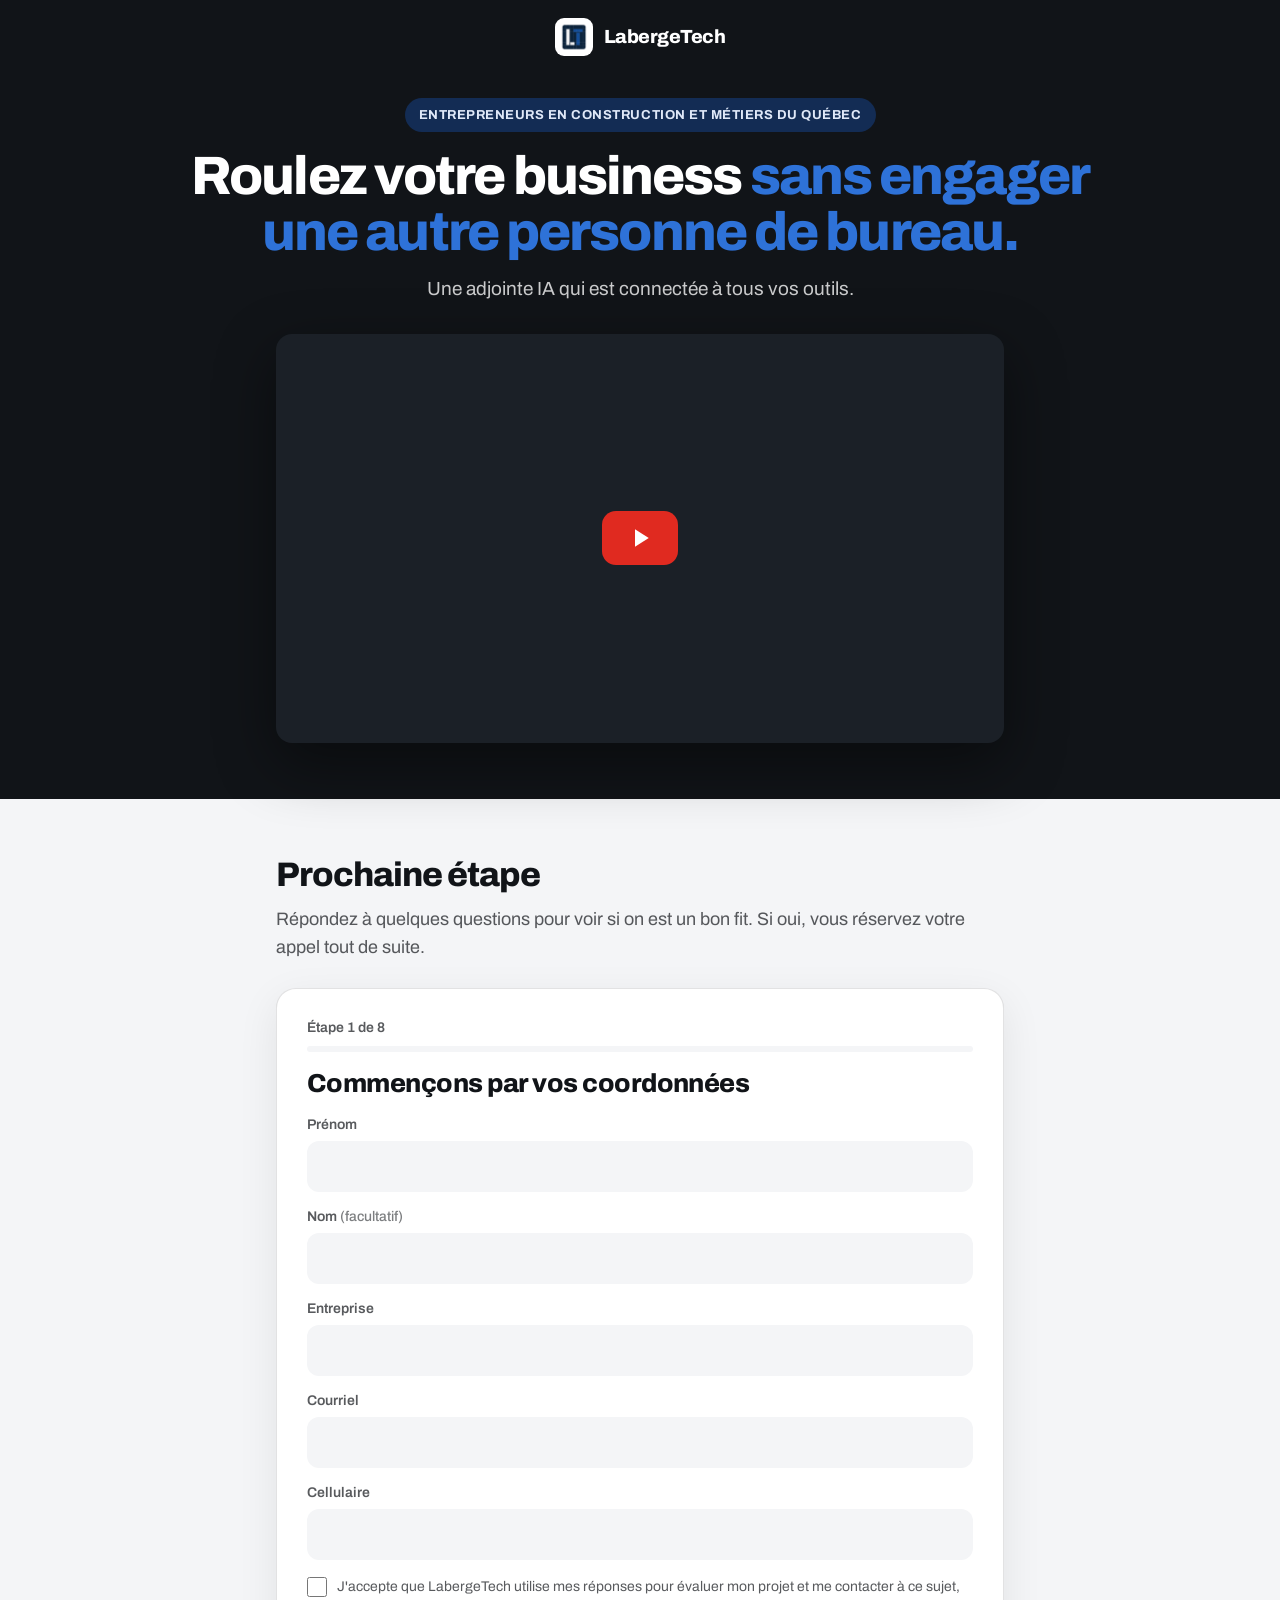
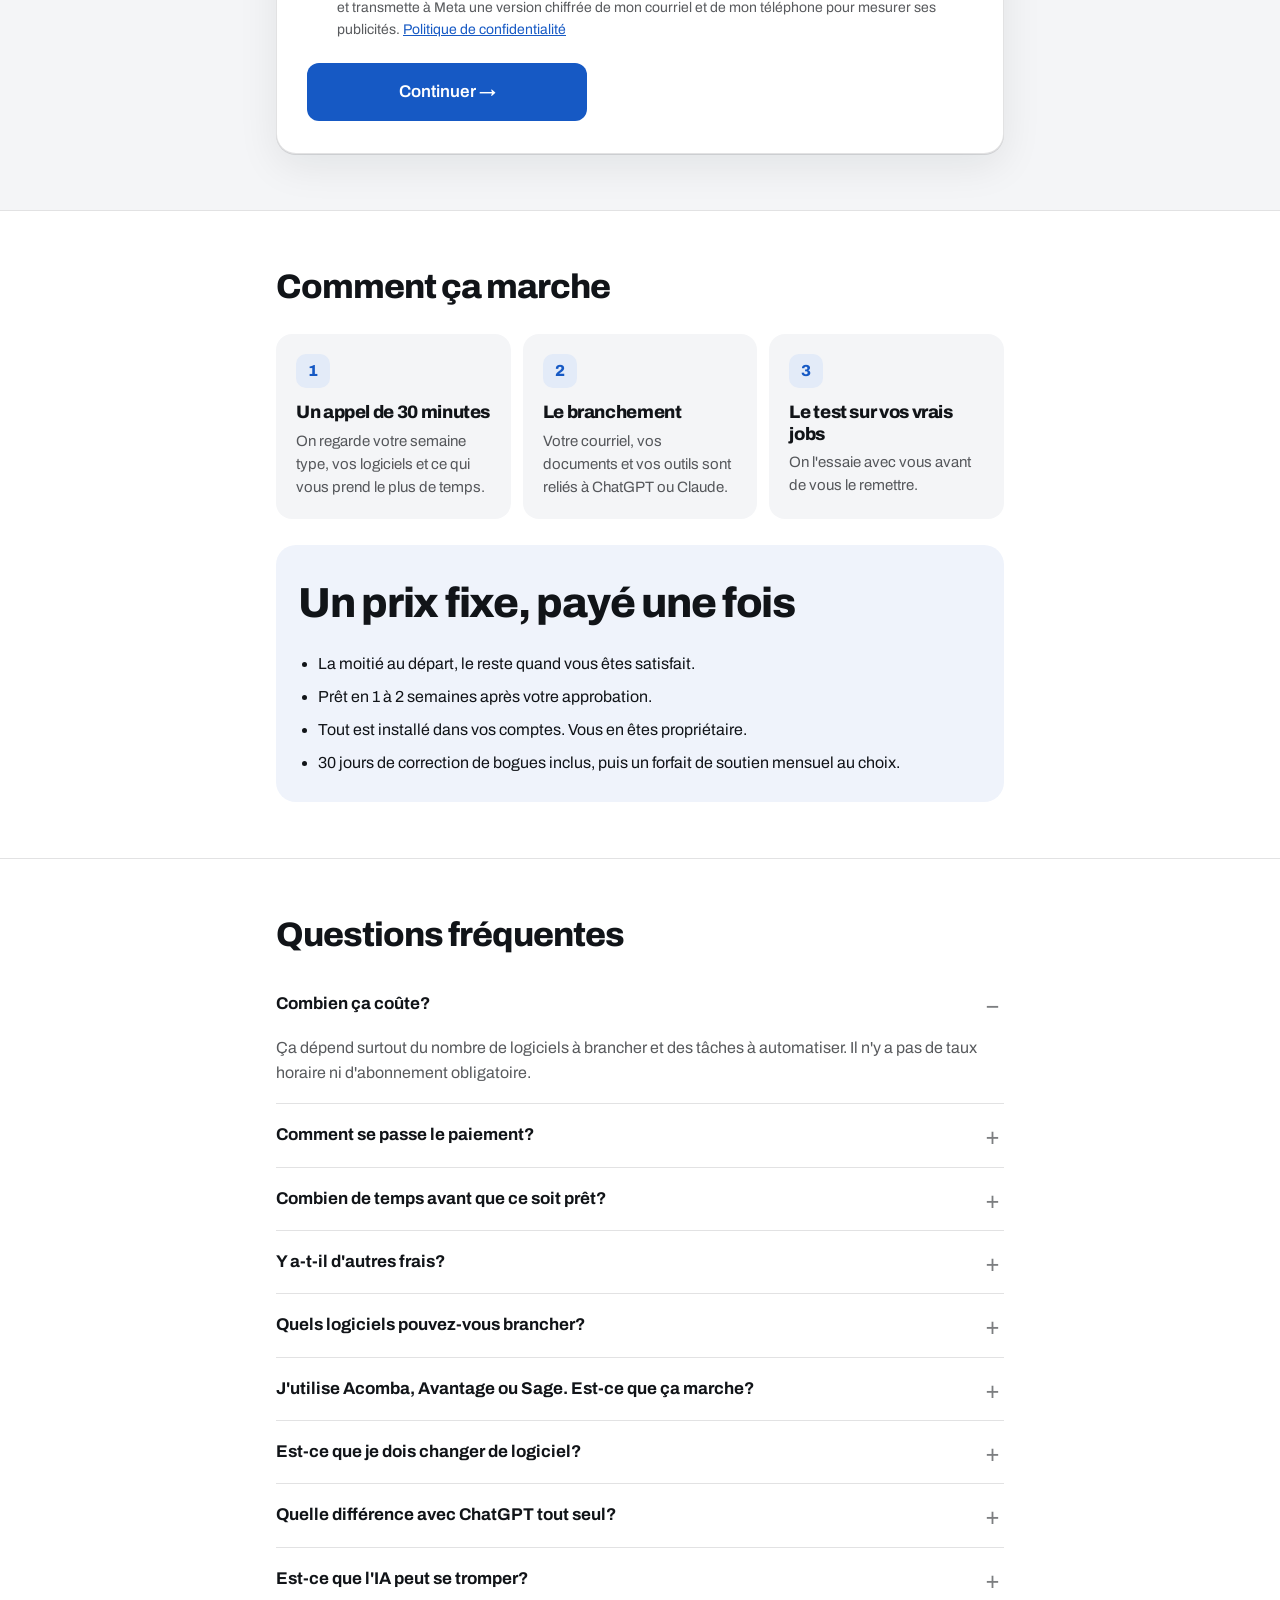
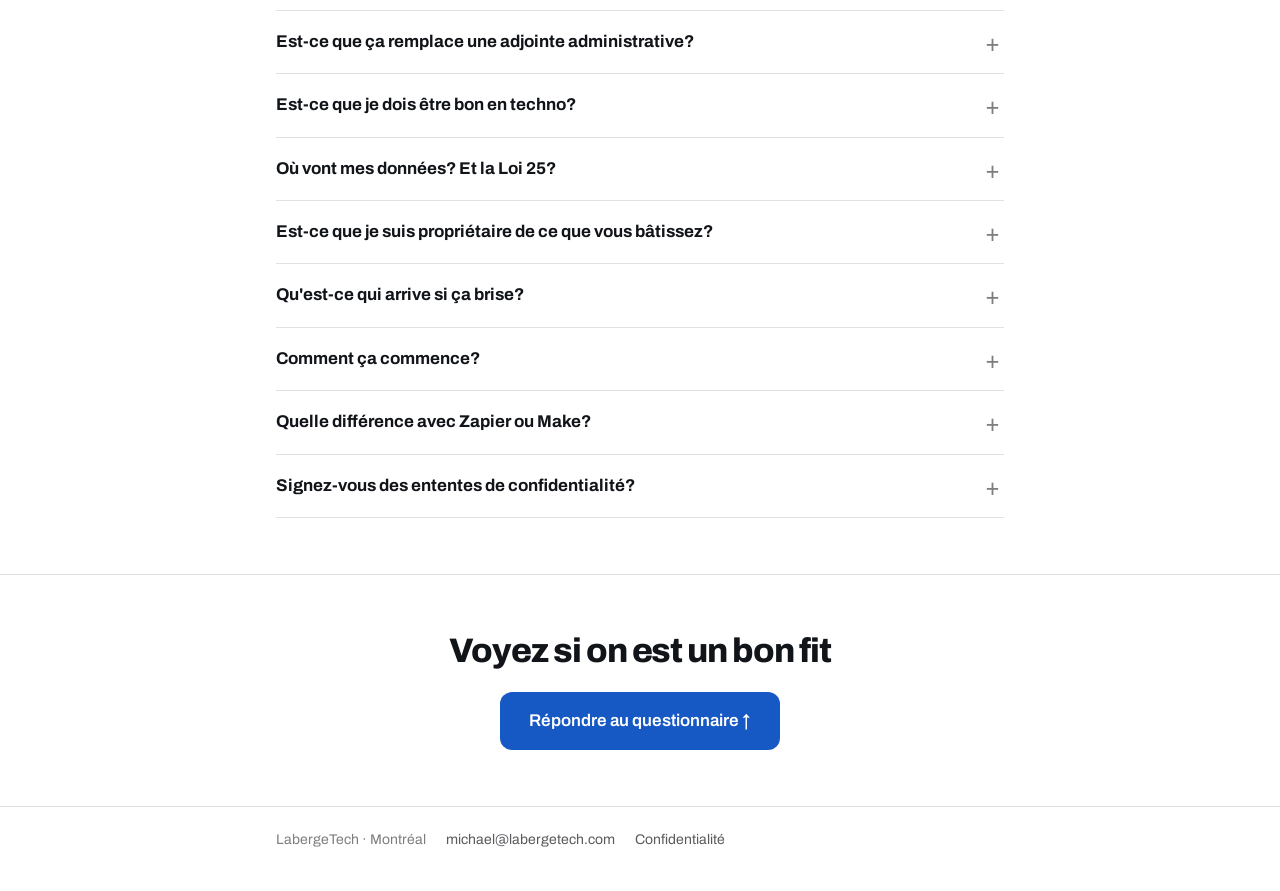
==== commit f64d0561: "Adjoint IA: list Sage instead of Sage 50 The FAQ now separates Sage's online version from Sage 50 on" ====
--- a/adjoint-ia/index.html
+++ b/adjoint-ia/index.html
@@ -99,8 +99,8 @@
       <details><summary>Comment se passe le paiement?</summary><p>La moitié au départ, le reste à la fin, quand vous êtes satisfait du résultat. Des rondes de corrections sont incluses dans chaque projet.</p></details>
       <details><summary>Combien de temps avant que ce soit prêt?</summary><p>De 1 à 2 semaines après votre approbation. Vous recevez un échéancier avant le début des travaux.</p></details>
       <details><summary>Y a-t-il d'autres frais?</summary><p>Oui : l'abonnement à ChatGPT ou à Claude, payé directement à OpenAI ou à Anthropic, pour chaque personne qui utilise l'adjoint. Certains connecteurs ont aussi des frais mensuels. On vous dit lesquels avant de commencer.</p></details>
-      <details><summary>Quels logiciels pouvez-vous brancher?</summary><p>Gestion des jobs et des clients : Jobber, ProgressionLIVE, HubSpot, Housecall Pro, ServiceTitan et GoHighLevel. Comptabilité : QuickBooks Online, Acomba, Sage 50 et Avantage. Courriel et documents : Outlook et Gmail. Vous utilisez autre chose? Indiquez-le dans le questionnaire : on regarde avec vous à l'appel si ça peut fonctionner.</p></details>
-      <details><summary>J'utilise Acomba, Avantage ou Sage 50. Est-ce que ça marche?</summary><p>Oui, avec un connecteur. Ces logiciels roulent sur un poste de travail et ne s'ouvrent pas directement à l'IA. Pour Acomba et Avantage, un module ajouté sur l'ordinateur de la comptabilité permet de lire et de créer des clients, des factures et des soumissions. Pour Sage 50, on passe par la trousse de développement officielle de Sage. C'est plus de travail qu'un logiciel en ligne, alors on regarde ensemble à l'appel si ça vaut la peine pour vous. Votre courriel, votre liste de prix et vos soumissions se branchent de toute façon.</p></details>
+      <details><summary>Quels logiciels pouvez-vous brancher?</summary><p>Gestion des jobs et des clients : Jobber, ProgressionLIVE, HubSpot, Housecall Pro, ServiceTitan et GoHighLevel. Comptabilité : QuickBooks Online, Acomba, Sage et Avantage. Courriel et documents : Outlook et Gmail. Vous utilisez autre chose? Indiquez-le dans le questionnaire : on regarde avec vous à l'appel si ça peut fonctionner.</p></details>
+      <details><summary>J'utilise Acomba, Avantage ou Sage. Est-ce que ça marche?</summary><p>Oui. Acomba et Avantage roulent sur un poste de travail et ne s'ouvrent pas directement à l'IA : un module ajouté sur l'ordinateur de la comptabilité permet de lire et de créer des clients, des factures et des soumissions. Pour Sage, ça dépend du produit : la version en ligne se connecte telle quelle, alors que Sage 50, installé localement, passe par la trousse de développement officielle. Les logiciels de bureau demandent plus de travail, alors on regarde ensemble à l'appel si ça vaut la peine pour vous. Votre courriel, votre liste de prix et vos soumissions se branchent de toute façon.</p></details>
       <details><summary>Est-ce que je dois changer de logiciel?</summary><p>Non. On bâtit autour de ce que vous utilisez déjà.</p></details>
       <details><summary>Quelle différence avec ChatGPT tout seul?</summary><p>Sans accès à vos outils, ChatGPT ne connaît rien de votre entreprise : il faut lui recoller vos prix et vos infos à chaque conversation. Un Adjoint IA est branché en permanence sur vos documents et vos logiciels. Quand il répond, il vous montre d'où vient l'information.</p></details>
       <details><summary>Est-ce que l'IA peut se tromper?</summary><p>Oui, comme une personne. C'est pour ça que l'adjoint cite ses sources et n'envoie rien, ni courriel ni facture, sans que vous l'ayez relu. On le teste avec vous sur vos vrais jobs avant de vous le remettre.</p></details>
